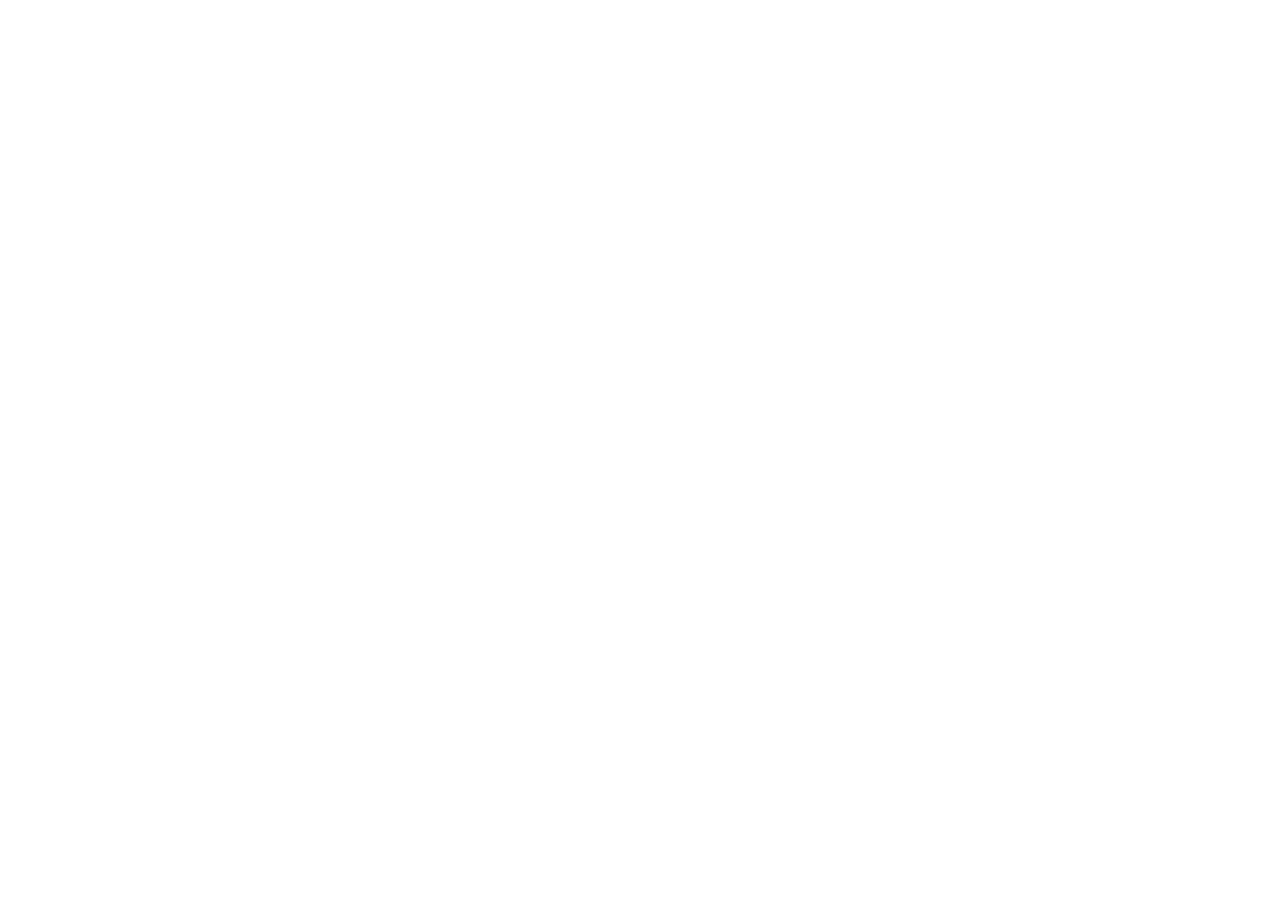
==== filter list/index.html @ a7ca167b "initial commit" ====
<!DOCTYPE html>
<html lang="en">
<head>
    <meta charset="UTF-8">
    <meta name="viewport" content="width=device-width, initial-scale=1.0">
    <title>Page Title</title>
    <link rel="stylesheet" href="style.css">
    <script src="script.js" defer></script>

</head>
<body>
     <ul id="list">
        <div class="JavaScript"></div>
        <div class="Python"></div>
        <div class="CSS"></div>
        <div class="HTML"></div>
        <div class="Java"></div>
        <div class="React"></div>
        <div class="C++"></div>
     </ul>
</body>
</html>
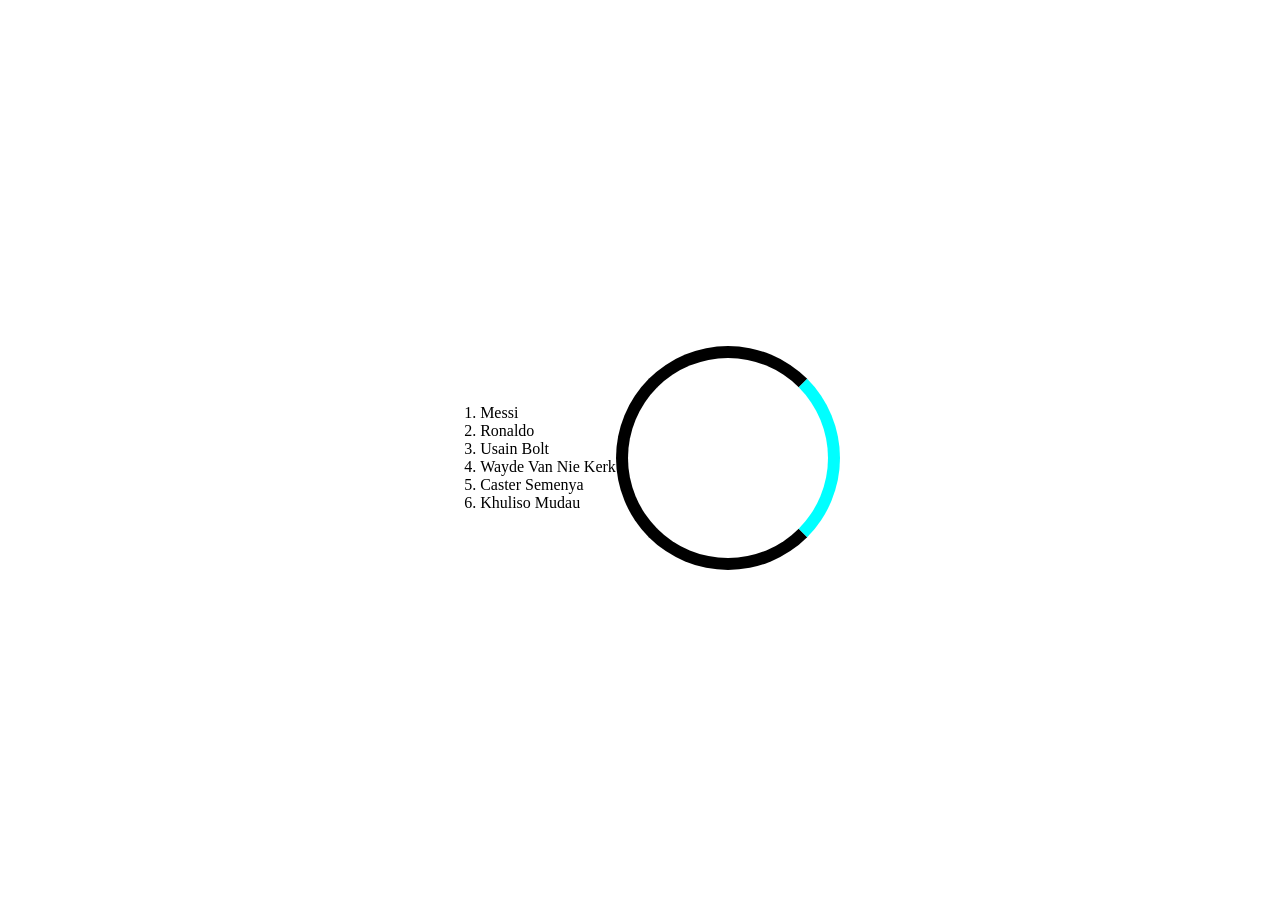
==== commit 468ea37e: "ANOTHER COMMIT" ====
--- a/filter list/index.html
+++ b/filter list/index.html
@@ -9,14 +9,15 @@
 
 </head>
 <body>
-     <ul id="list">
-        <div class="JavaScript"></div>
-        <div class="Python"></div>
-        <div class="CSS"></div>
-        <div class="HTML"></div>
-        <div class="Java"></div>
-        <div class="React"></div>
-        <div class="C++"></div>
-     </ul>
+     <ol ul id="list2">
+       <li>Messi</li>
+       <li>Ronaldo</li>
+       <li>Usain Bolt</li>
+       <li>Wayde Van Nie Kerk</li>
+       <li>Caster Semenya</li>
+       <li>Khuliso Mudau</li>
+    </ol>
+
+    <div class="loading"></div>
 </body>
 </html>
--- a/filter list/style.css
+++ b/filter list/style.css
@@ -0,0 +1,24 @@
+body{
+height: 100vh;
+display: flex;
+align-items: center;
+justify-content: center;
+}
+
+.loading {
+    height: 200px;
+    width: 200px;
+    border: 12px solid black; 
+    border-radius: 50%;
+    border-right-color: aqua;
+    animation: spin 1s linear infinite;
+}
+
+@keyframes spin {
+    0% {
+        transform: rotate(0deg);
+    }
+    100% {
+        transform: rotate(360deg);
+    }
+}
